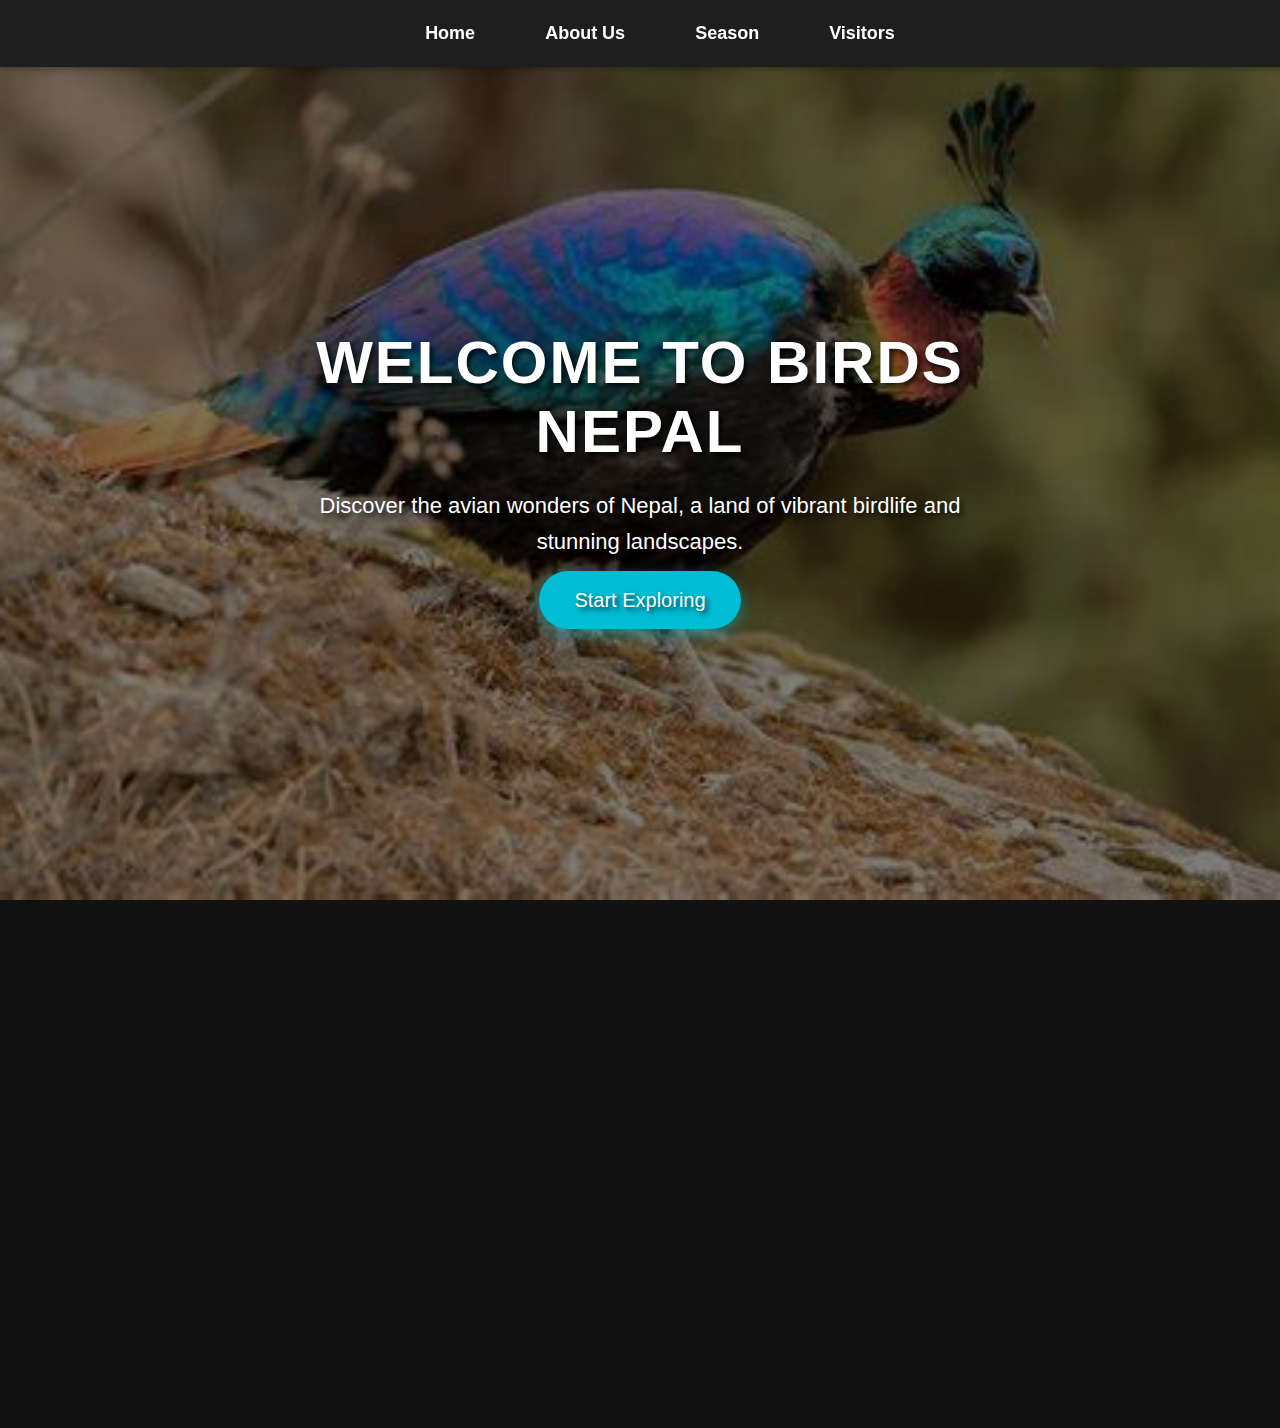
==== index.html @ e9df77ab "Add files via upload" ====
<!DOCTYPE html>
<html lang="en">
<head>
    <meta charset="UTF-8">
    <meta name="viewport" content="width=device-width, initial-scale=1.0">
    <title>Birds Nepal</title>
    <link rel="stylesheet" href="styles.css">
</head>
<body>
    <nav>
        <a href="index.html">Home</a>
        <a href="about.html">About Us</a>
        <a href="seasons.html">Season</a>
        <a href="visitors.html">Visitors</a>
    </nav>

    <div class="banner">
        <div class="overlay"></div>
        <div class="banner-content">
            <h1>Welcome to Birds Nepal</h1>
            <p>Discover the avian wonders of Nepal, a land of vibrant birdlife and stunning landscapes.</p>
            <a href="seasons.html" class="cta-button">Start Exploring</a>
        </div>
    </div>

    <div id="home" class="section">
        <div class="home-content">
            <h2>The Rich Diversity of Nepal’s Birds</h2>
            <p>Home to over 800 species, Nepal is a birdwatcher's paradise. From the towering Himalayas to the lush Terai plains, experience the beauty of Nepal’s birdlife.</p>
            <p>Whether you're exploring the snow-covered peaks or the dense jungles, each season brings new wonders to discover. Let’s embark on this journey together!</p>
            <a href="seasons.html" class="cta-button">Explore the Seasons</a>
        </div>
    </div>

    <script src="script.js"></script>
</body>
</html>
---- styles.css ----
/* General Body Styles */
body {
    background-color: #121212;
    color: #ffffff;
    font-family: 'Arial', sans-serif;
    margin: 0;
    padding: 0;
    text-align: center;
    overflow-x: hidden;
    height: 100%;
}

/* Navigation Bar Styling */
nav {
    background-color: #1e1e1e;
    padding: 15px 20px;
    position: fixed;
    top: 0;
    width: 100%;
    z-index: 1000;
    box-shadow: 0 2px 5px rgba(0, 0, 0, 0.3);
    display: flex;
    justify-content: center;
    align-items: center;
}

nav a {
    color: #ffffff;
    text-decoration: none;
    margin: 0 20px;
    font-size: 18px;
    font-weight: bold;
    padding: 8px 15px;
    transition: color 0.3s, transform 0.2s;
}

nav a:hover {
    color: #00bcd4;
    transform: scale(1.1);
}

/* Banner Styling */
.banner {
    position: relative;
    width: 100%;
    height: 100vh;
    background: url('images/banner.png') no-repeat center center/cover;
    display: flex;
    justify-content: center;
    align-items: center;
    text-align: center;
    color: #fff;
    background-size: cover;
    background-position: center center;
}

.banner .overlay {
    position: absolute;
    top: 0;
    left: 0;
    width: 100%;
    height: 100%;
    background: rgba(0, 0, 0, 0.5);
    z-index: 1;
}

.banner-content {
    z-index: 2;
    max-width: 700px;
    margin: 0 20px;
    text-shadow: 3px 3px 5px rgba(0, 0, 0, 0.7);
}

.banner-content h1 {
    font-size: 60px;
    font-weight: bold;
    margin-bottom: 20px;
    text-transform: uppercase;
    letter-spacing: 2px;
    transition: font-size 0.3s ease;
}

.banner-content p {
    font-size: 22px;
    line-height: 1.6;
    margin-bottom: 30px;
}

.cta-button {
    background-color: #00bcd4;
    color: #ffffff;
    text-decoration: none;
    padding: 18px 35px;
    font-size: 20px;
    border-radius: 30px;
    box-shadow: 0 5px 15px rgba(0, 188, 212, 0.5);
    transition: background-color 0.3s, transform 0.3s ease;
}

.cta-button:hover {
    background-color: #028e92;
    transform: scale(1.05);
}

/* Section Styling */
.section {
    padding: 80px 20px;
    opacity: 0;
    transform: translateY(20px);
    transition: opacity 0.6s ease-out, transform 0.6s ease-out;
}

.section.show {
    opacity: 1;
    transform: translateY(0);
}

/* Home Content Section */
.home-content {
    color: #ffffff;
    padding: 40px;
    max-width: 800px;
    margin: 0 auto;
    text-align: center;
    background-color: rgba(0, 0, 0, 0.5);
    border-radius: 10px;
    box-shadow: 0 4px 15px rgba(0, 0, 0, 0.4);
    transition: background-color 0.3s ease;
}

.home-content h2 {
    font-size: 36px;
    font-weight: bold;
    margin-bottom: 20px;
    text-transform: uppercase;
    letter-spacing: 2px;
}

.home-content p {
    font-size: 18px;
    line-height: 1.6;
    color: #ddd;
    margin-bottom: 20px;
}

.home-content .cta-button {
    background-color: #00bcd4;
    color: #ffffff;
    padding: 15px 30px;
    font-size: 18px;
    border-radius: 30px;
    transition: background-color 0.3s, transform 0.3s ease;
}

.home-content .cta-button:hover {
    background-color: #028e92;
    transform: scale(1.05);
}

/* Responsiveness for Smaller Screens */
@media (max-width: 768px) {
    .banner-content h1 {
        font-size: 40px;
    }

    .banner-content p {
        font-size: 18px;
    }

    .cta-button {
        font-size: 18px;
        padding: 15px 30px;
    }

    .home-content h2 {
        font-size: 28px;
    }

    .home-content p {
        font-size: 16px;
    }
}

/* Adding Smooth Scroll */
html {
    scroll-behavior: smooth;
}

/* Season Cards Styling */
.season-cards {
    display: grid;
    grid-template-columns: repeat(auto-fill, minmax(250px, 1fr));
    gap: 20px;
    padding: 0 10px;
}

.season-card {
    background-color: #1e1e1e;
    border-radius: 10px;
    overflow: hidden;
    box-shadow: 0 4px 10px rgba(0, 0, 0, 0.4);
    transition: transform 0.3s ease, box-shadow 0.3s ease;
}

.season-card:hover {
    transform: scale(1.05);
    box-shadow: 0 6px 15px rgba(0, 0, 0, 0.6);
}

.season-img {
    height: 200px;
    background-size: cover;
    background-position: center;
}

.season-info {
    padding: 20px;
    text-align: left;
    color: #fff;
}

.season-info h2 {
    font-size: 24px;
    margin-bottom: 10px;
    text-transform: uppercase;
    letter-spacing: 2px;
}

.season-info p {
    font-size: 16px;
    line-height: 1.5;
    color: #ddd;
}

/* Banner for Seasons */
.banner-seasons {
    position: relative;
    width: 100%;
    height: 300px;
    background: url('images/banner2.png') no-repeat center center/cover;
    display: flex;
    justify-content: center;
    align-items: center;
    color: #fff;
    text-align: center;
}

.banner-seasons h1 {
    font-size: 50px;
    font-weight: bold;
    text-shadow: 3px 3px 5px rgba(0, 0, 0, 0.7);
}

/* Season-Specific Backgrounds */
.spring {
    background: url('images/seasons/spring.png') no-repeat center center/cover;
    background-size: cover;
}

.summer {
    background: url('images/seasons/summer.png') no-repeat center center/cover;
    background-size: cover;
}

.autumn {
    background: url('images/seasons/autumn.png') no-repeat center center/cover;
    background-size: cover;
}

.winter {
    background: url('images/seasons/winter.png') no-repeat center center/cover;
    background-size: cover;
}

.monsoon {
    background: url('images/seasons/monsoon.png') no-repeat center center/cover;
    background-size: cover;
}

.pre-winter {
    background: url('images/seasons/pre-winter.png') no-repeat center center/cover;
    background-size: cover;
}

/* Banner for Visitors */
.banner-visitors {
    position: relative;
    width: 100%;
    height: 100vh;
    background: url('images/banner3.png') no-repeat center center/cover;
    background-size: cover;
    display: flex;
    justify-content: center;
    align-items: center;
    color: #fff;
    text-align: center;
}

.banner-visitors .overlay {
    position: absolute;
    top: 0;
    left: 0;
    width: 100%;
    height: 100%;
    background: rgba(0, 0, 0, 0.5);
    z-index: 1;
}

.banner-visitors .banner-content {
    z-index: 2;
    max-width: 700px;
    margin: 0 20px;
    text-shadow: 3px 3px 5px rgba(0, 0, 0, 0.7);
}

.banner-visitors .banner-content h1 {
    font-size: 60px;
    font-weight: bold;
    margin-bottom: 20px;
    text-transform: uppercase;
    letter-spacing: 2px;
}

.banner-visitors .banner-content p {
    font-size: 22px;
    line-height: 1.6;
    margin-bottom: 30px;
}
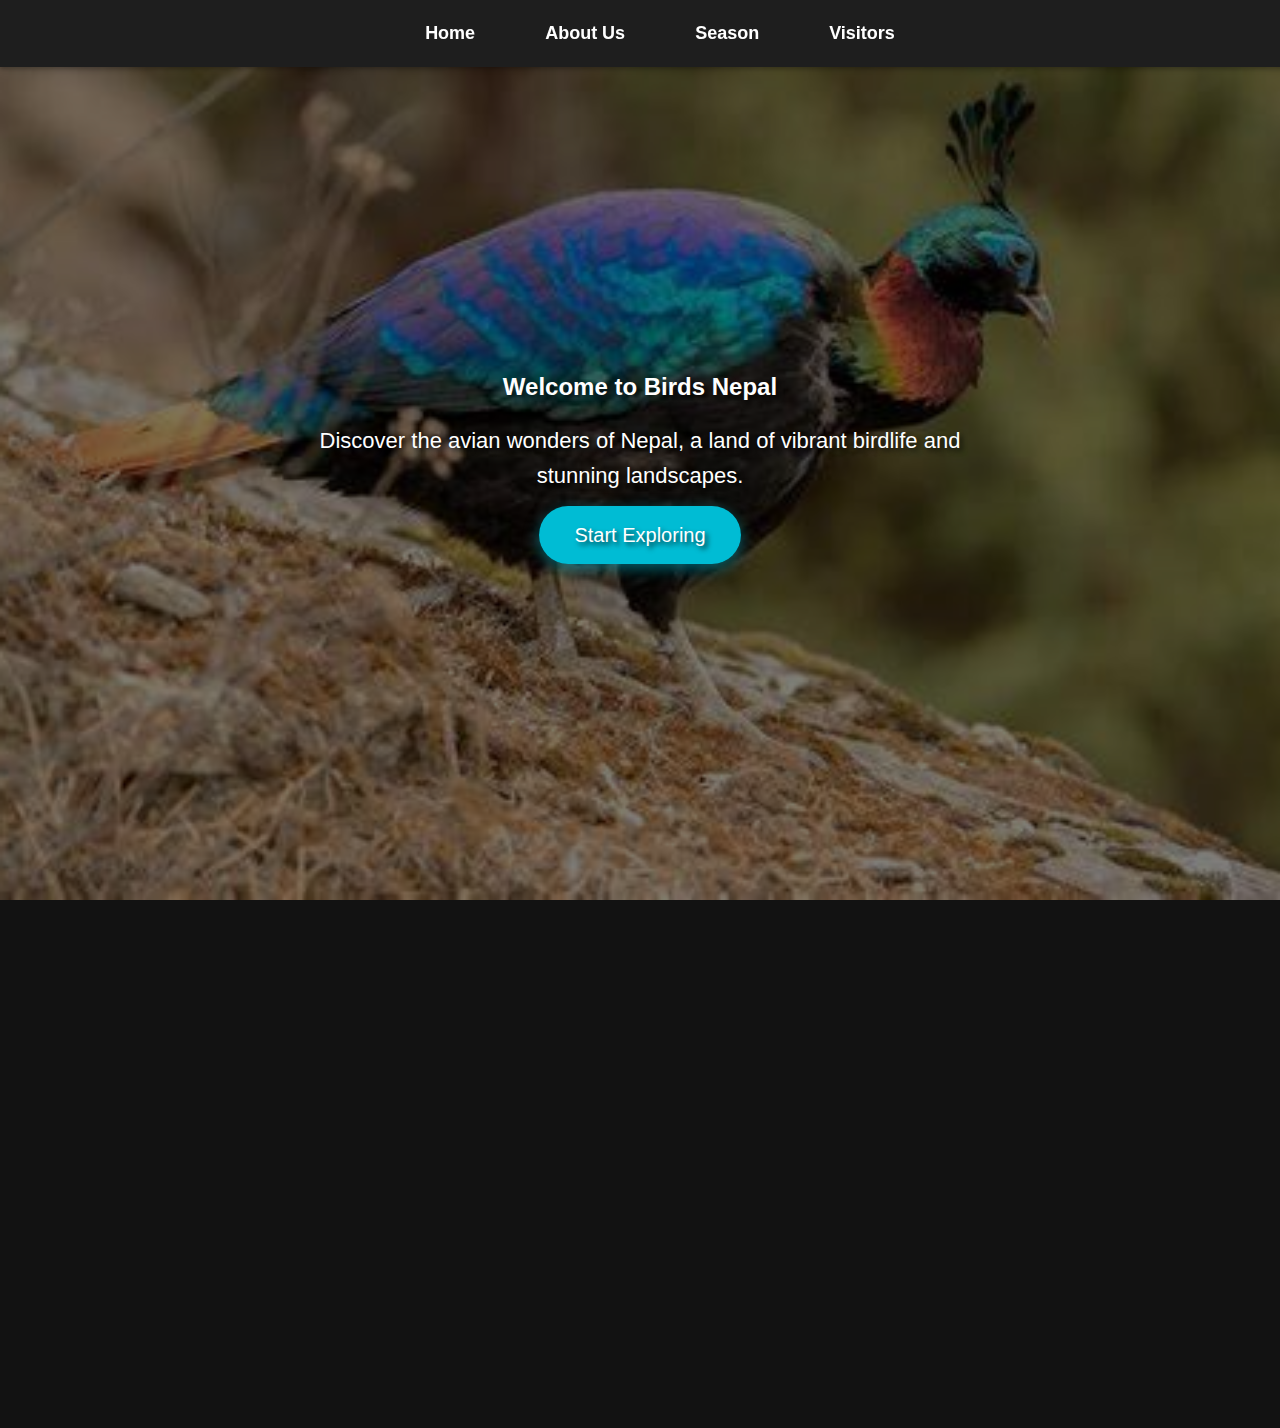
==== commit 778b7532: "Update index.html" ====
--- a/index.html
+++ b/index.html
@@ -17,7 +17,7 @@
     <div class="banner">
         <div class="overlay"></div>
         <div class="banner-content">
-            <h1>Welcome to Birds Nepal</h1>
+            <h2>Welcome to Birds Nepal</h2>
             <p>Discover the avian wonders of Nepal, a land of vibrant birdlife and stunning landscapes.</p>
             <a href="seasons.html" class="cta-button">Start Exploring</a>
         </div>
